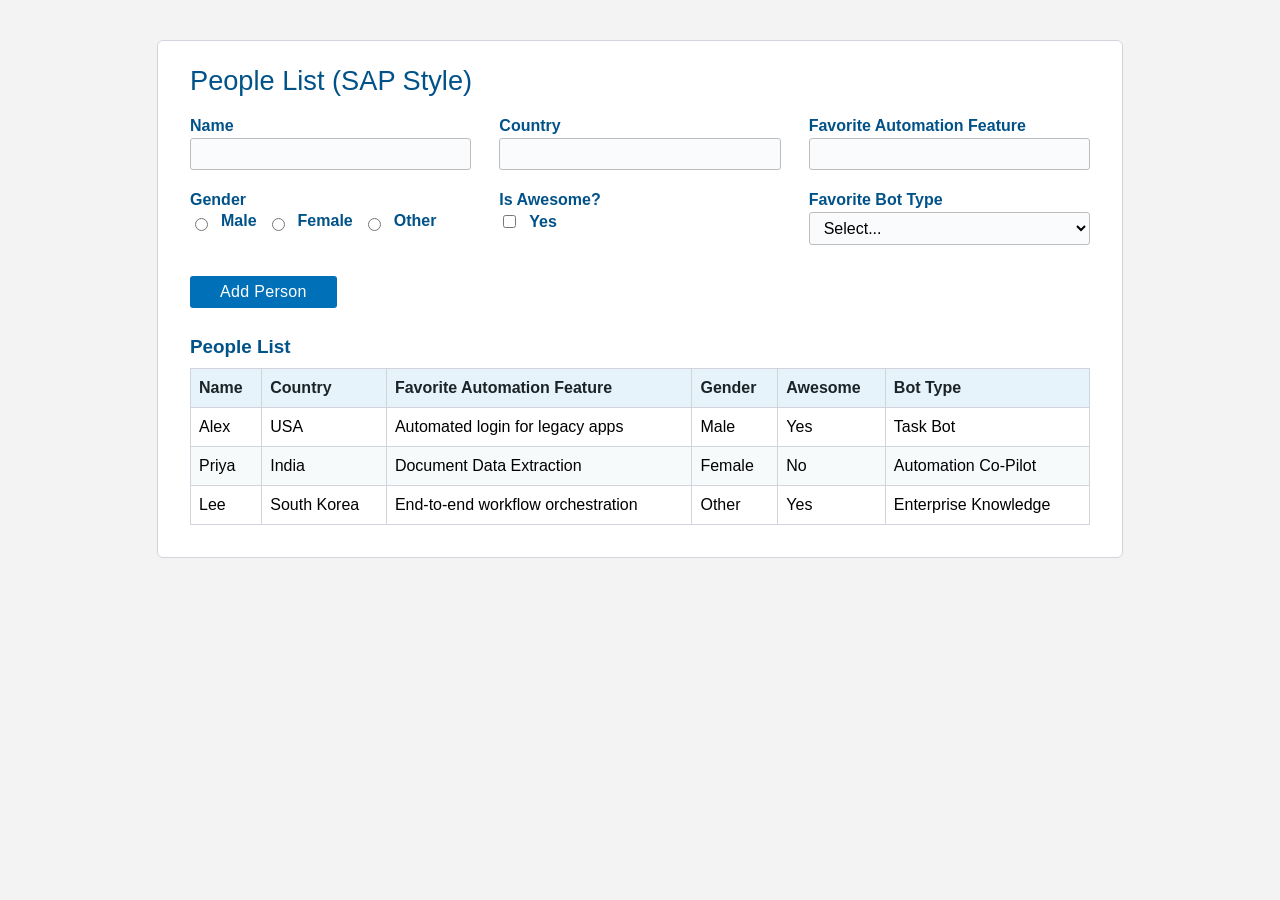
==== form.html @ 6f8cd4f5 "first commit" ====
<!DOCTYPE html>
<html lang="en">
<head>
    <meta charset="UTF-8">
    <title>People List</title>
    <style>
        body {
            background: #f3f3f3;
            font-family: Arial, sans-serif;
            margin: 0;
            padding: 0;
        }
        .container {
            max-width: 900px;
            margin: 40px auto;
            background: #fff;
            border: 1px solid #d1d5db;
            border-radius: 6px;
            padding: 24px 32px 32px 32px;
        }
        h1 {
            font-size: 1.7em;
            color: #005288;
            font-weight: 500;
            margin-top: 0;
            margin-bottom: 20px;
        }
        form {
            display: flex;
            flex-wrap: wrap;
            gap: 18px 28px;
            margin-bottom: 28px;
        }
        .form-group {
            display: flex;
            flex-direction: column;
            min-width: 210px;
            flex: 1 1 210px;
        }
        label {
            margin-bottom: 3px;
            font-size: 1em;
            color: #005288;
            font-weight: 600;
        }
        input[type="text"], select {
            padding: 6px 10px;
            border: 1px solid #bdbdbd;
            border-radius: 3px;
            background: #fafbfc;
            font-size: 1em;
            margin-bottom: 3px;
        }
        .radio-group, .checkbox-group {
            display: flex;
            align-items: center;
            gap: 10px;
        }
        .form-actions {
            flex-basis: 100%;
            margin-top: 10px;
        }
        button[type="submit"] {
            background: #0070b8;
            color: #fff;
            border: none;
            border-radius: 3px;
            padding: 7px 30px;
            font-size: 1em;
            cursor: pointer;
            font-weight: 500;
            letter-spacing: 0.02em;
        }
        button[type="submit"]:hover {
            background: #005288;
        }
        table {
            width: 100%;
            border-collapse: collapse;
            margin-top: 10px;
            background: #fff;
        }
        th, td {
            border: 1px solid #d1d5db;
            padding: 10px 8px;
            font-size: 1em;
            text-align: left;
        }
        th {
            background: #e7f3fa;
            color: #1a2328;
            font-weight: 600;
        }
        tr:nth-child(even) td {
            background: #f7fafb;
        }
        .no-people {
            color: #7d8590;
            font-size: 1em;
            margin-top: 5px;
        }
        @media (max-width: 650px) {
            .container {padding: 6px;}
            form {gap: 10px;}
            .form-group {min-width: 100px;}
            th, td {padding: 5px;}
        }
    </style>
</head>
<body>
<div class="container">
    <h1>People List (SAP Style)</h1>
    <form id="person-form" autocomplete="off">
        <div class="form-group">
            <label for="name">Name</label>
            <input id="name" type="text" maxlength="40" required>
        </div>
        <div class="form-group">
            <label for="country">Country</label>
            <input id="country" type="text" maxlength="32" required>
        </div>
        <div class="form-group">
            <label for="feature">Favorite Automation Feature</label>
            <input id="feature" type="text" maxlength="64" required>
        </div>
        <div class="form-group">
            <label>Gender</label>
            <div class="radio-group">
                <input type="radio" id="male" name="gender" value="Male" required>
                <label for="male">Male</label>
                <input type="radio" id="female" name="gender" value="Female">
                <label for="female">Female</label>
                <input type="radio" id="other" name="gender" value="Other">
                <label for="other">Other</label>
            </div>
        </div>
        <div class="form-group">
            <label>Is Awesome?</label>
            <div class="checkbox-group">
                <input type="checkbox" id="awesome" name="awesome">
                <label for="awesome" style="margin-bottom:0;">Yes</label>
            </div>
        </div>
        <div class="form-group">
            <label for="bot-type">Favorite Bot Type</label>
            <select id="bot-type" required>
                <option value="">Select...</option>
                <option>Task Bot</option>
                <option>Automation Co-Pilot</option>
                <option>AI Guardrails</option>
                <option>Enterprise Knowledge</option>
                <option>Document Automation</option>
            </select>
        </div>
        <div class="form-actions">
            <button type="submit" id="submit-btn">Add Person</button>
        </div>
    </form>
    <h2 style="color:#005288;font-weight:600;margin:12px 0 4px 0;font-size:1.18em;">People List</h2>
    <div id="people-list"></div>
    <span class="no-people" id="no-people-msg" style="display:none;">No people yet. Add someone above.</span>
</div>
<script>
    const defaultPeople = [
        {
            name: "Alex",
            country: "USA",
            feature: "Automated login for legacy apps",
            gender: "Male",
            awesome: true,
            botType: "Task Bot"
        },
        {
            name: "Priya",
            country: "India",
            feature: "Document Data Extraction",
            gender: "Female",
            awesome: false,
            botType: "Automation Co-Pilot"
        },
        {
            name: "Lee",
            country: "South Korea",
            feature: "End-to-end workflow orchestration",
            gender: "Other",
            awesome: true,
            botType: "Enterprise Knowledge"
        }
    ];
    const LS_KEY = 'aa_people_list';

    function loadPeople() {
        let people = JSON.parse(localStorage.getItem(LS_KEY));
        if (!people || !Array.isArray(people)) {
            people = defaultPeople;
            localStorage.setItem(LS_KEY, JSON.stringify(people));
        }
        return people;
    }

    function savePeople(people) {
        localStorage.setItem(LS_KEY, JSON.stringify(people));
    }

    function renderPeople() {
        const people = loadPeople();
        const listDiv = document.getElementById('people-list');
        const noMsg = document.getElementById('no-people-msg');
        if (people.length === 0) {
            listDiv.innerHTML = "";
            noMsg.style.display = '';
        } else {
            noMsg.style.display = 'none';
            let html = `<table aria-label="People Table">
                <thead>
                <tr>
                    <th>Name</th>
                    <th>Country</th>
                    <th>Favorite Automation Feature</th>
                    <th>Gender</th>
                    <th>Awesome</th>
                    <th>Bot Type</th>
                </tr>
                </thead>
                <tbody>`;
            for (let person of people) {
                html += `<tr>
                    <td>${person.name}</td>
                    <td>${person.country}</td>
                    <td>${person.feature}</td>
                    <td>${person.gender}</td>
                    <td>${person.awesome ? "Yes" : "No"}</td>
                    <td>${person.botType}</td>
                </tr>`;
            }
            html += "</tbody></table>";
            listDiv.innerHTML = html;
        }
    }

    document.getElementById('person-form').onsubmit = function(e) {
        e.preventDefault();
        const name = document.getElementById('name').value.trim();
        const country = document.getElementById('country').value.trim();
        const feature = document.getElementById('feature').value.trim();
        const genderNodes = document.getElementsByName('gender');
        let gender = "";
        for (let node of genderNodes) {
            if (node.checked) {
                gender = node.value;
                break;
            }
        }
        const awesome = document.getElementById('awesome').checked;
        const botType = document.getElementById('bot-type').value;
        if (!name || !country || !feature || !gender || !botType) {
            return;
        }
        let people = loadPeople();
        people.push({
            name: name,
            country: country,
            feature: feature,
            gender: gender,
            awesome: awesome,
            botType: botType
        });
        savePeople(people);
        renderPeople();
        document.getElementById('person-form').reset();
    };

    renderPeople();
</script>
</body>
</html>
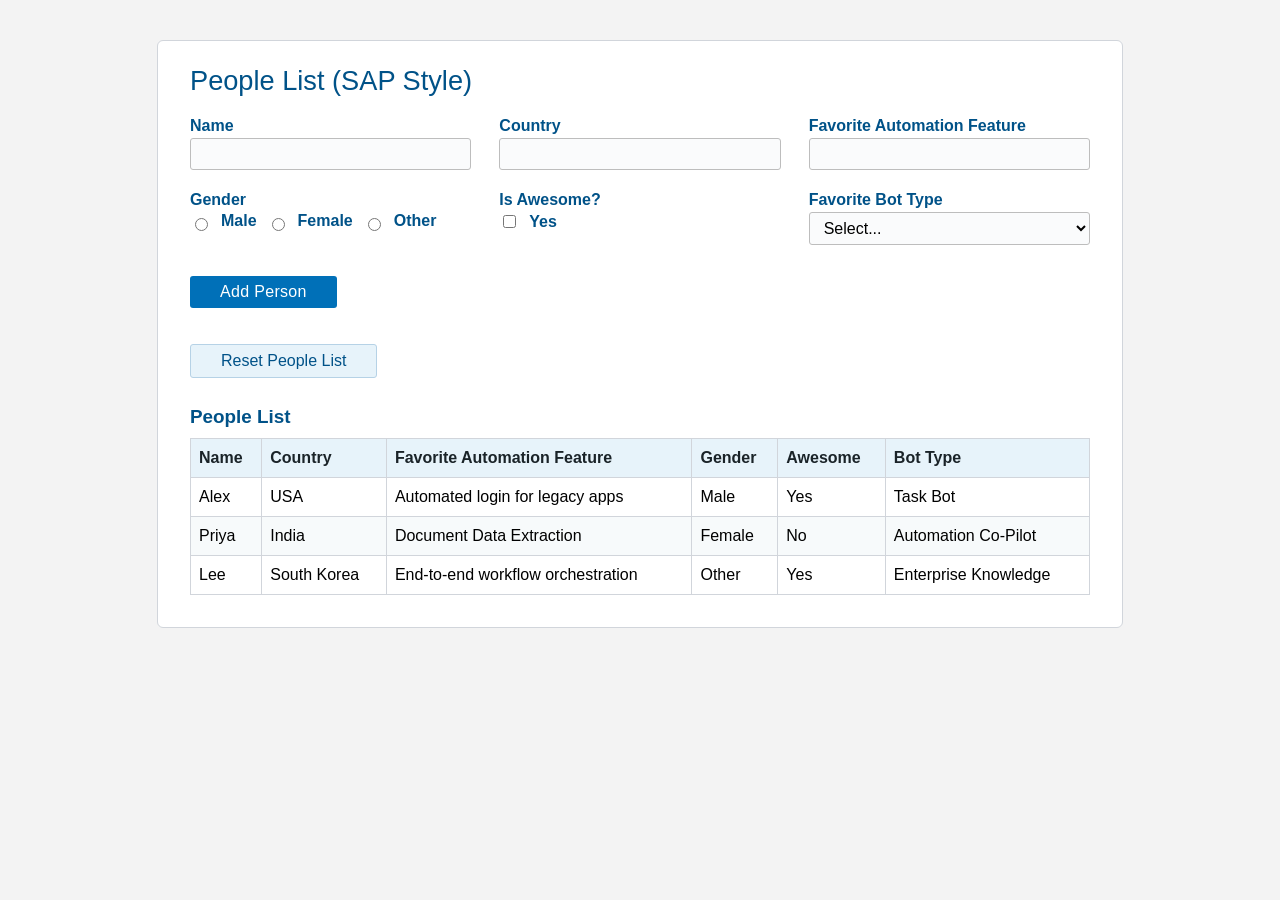
==== commit 4a5e7faa: "added forms and index" ====
--- a/form.html
+++ b/form.html
@@ -74,6 +74,24 @@
         button[type="submit"]:hover {
             background: #005288;
         }
+        /* Reset button style */
+        #reset-btn {
+            background: #e7f3fa;
+            color: #005288;
+            border: 1px solid #b6d2e6;
+            border-radius: 3px;
+            padding: 7px 30px;
+            font-size: 1em;
+            font-weight: 500;
+            cursor: pointer;
+            margin-bottom: 16px;
+            margin-top: 8px;
+            transition: background 0.2s, color 0.2s;
+        }
+        #reset-btn:hover {
+            background: #0070b8;
+            color: #fff;
+        }
         table {
             width: 100%;
             border-collapse: collapse;
@@ -104,6 +122,7 @@
             form {gap: 10px;}
             .form-group {min-width: 100px;}
             th, td {padding: 5px;}
+            #reset-btn {width: 100%;}
         }
     </style>
 </head>
@@ -156,6 +175,7 @@
             <button type="submit" id="submit-btn">Add Person</button>
         </div>
     </form>
+    <button id="reset-btn">Reset People List</button>
     <h2 style="color:#005288;font-weight:600;margin:12px 0 4px 0;font-size:1.18em;">People List</h2>
     <div id="people-list"></div>
     <span class="no-people" id="no-people-msg" style="display:none;">No people yet. Add someone above.</span>
@@ -270,6 +290,12 @@
         document.getElementById('person-form').reset();
     };
 
+    // Reset button logic
+    document.getElementById('reset-btn').onclick = function() {
+        localStorage.removeItem(LS_KEY);
+        renderPeople();
+    };
+
     renderPeople();
 </script>
 </body>
